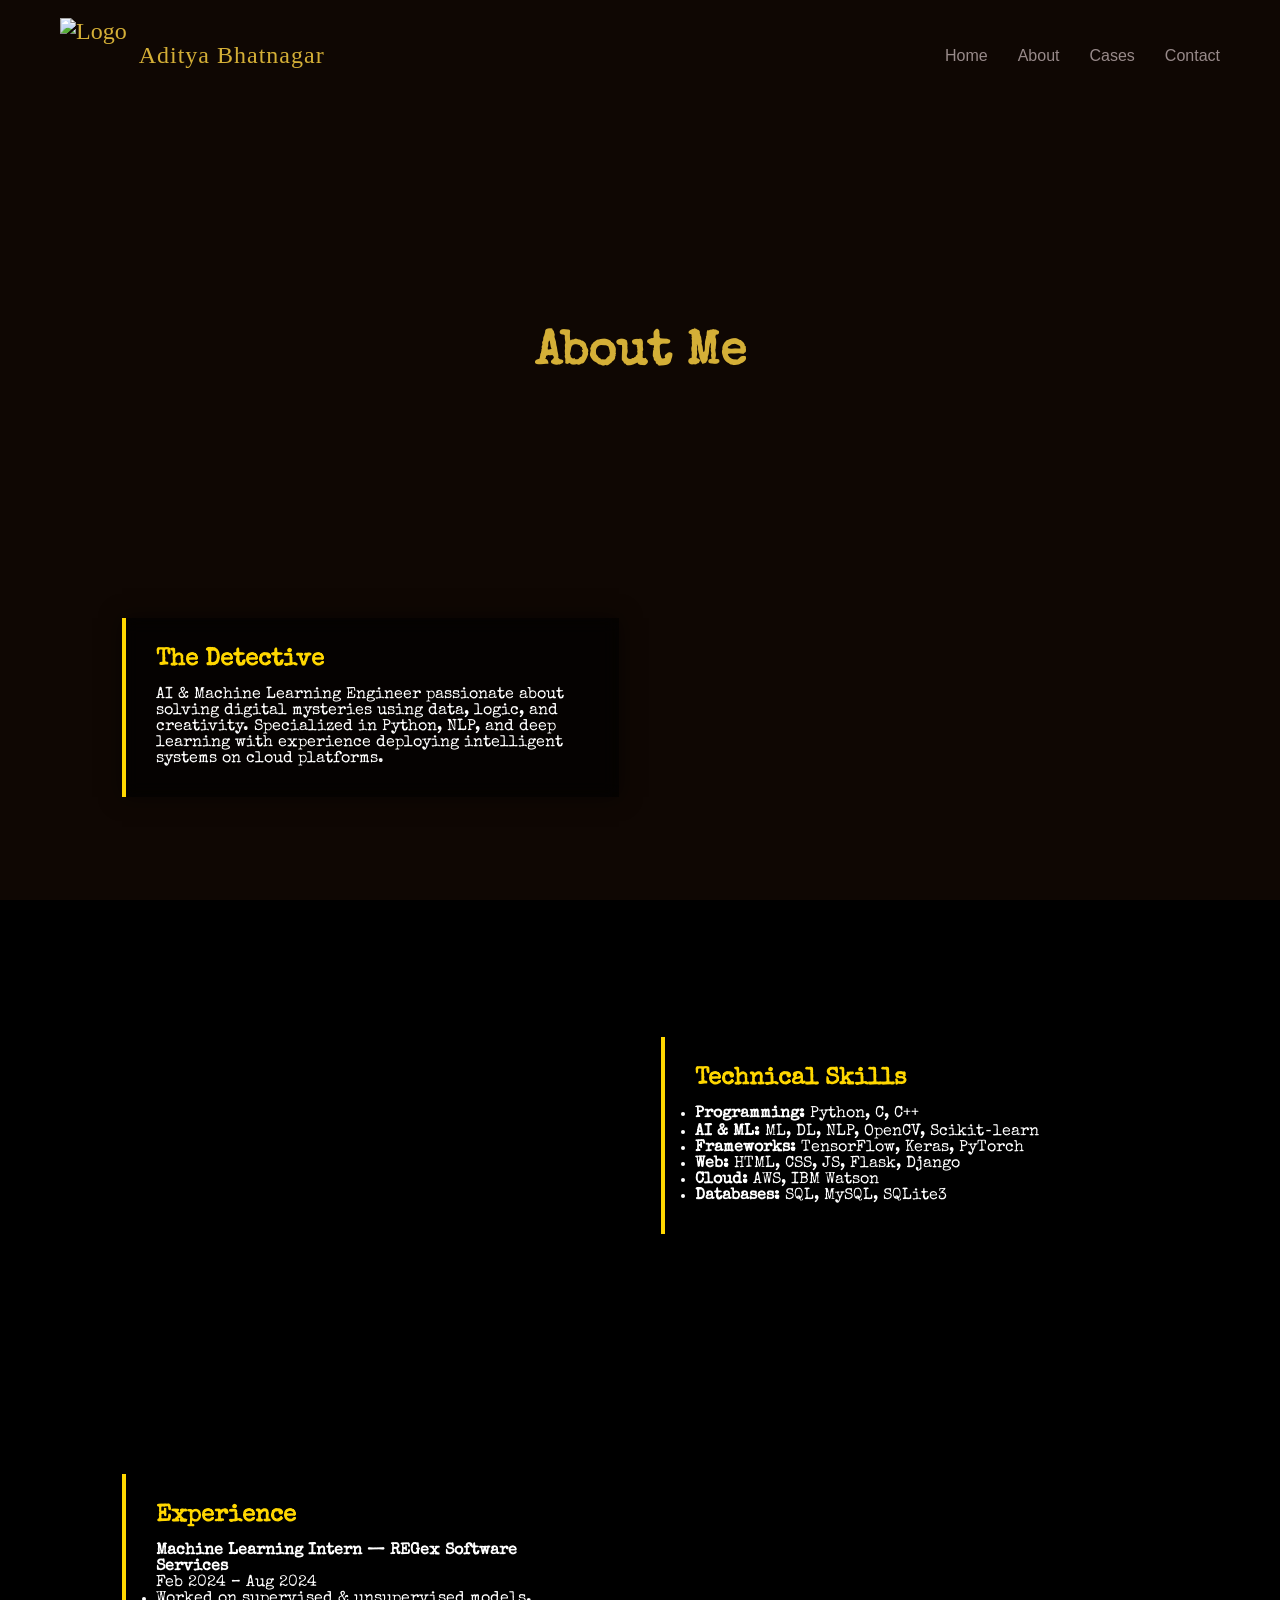
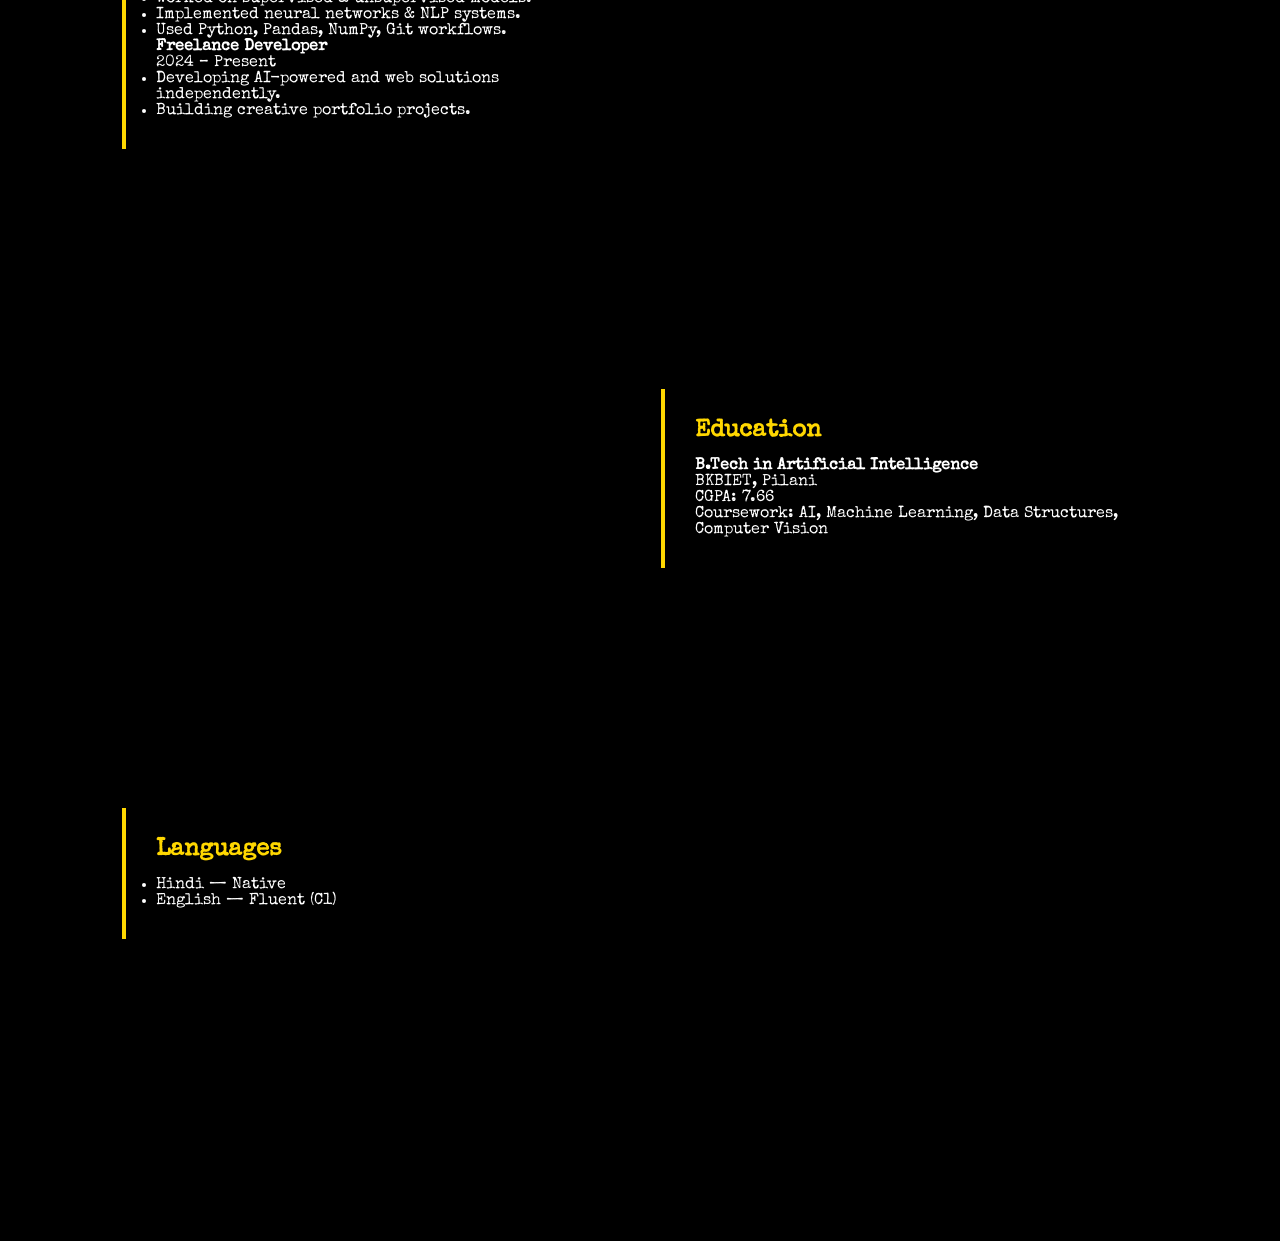
==== about.html @ 4fbb6e0a "Add files via upload" ====
<!DOCTYPE html>
<html lang="en">
<head>
<meta charset="UTF-8">
<meta name="viewport" content="width=device-width, initial-scale=1.0">

<title>Portfolio</title>

<link rel="icon" href="Assets/Images/logo.png">
<link rel="stylesheet" href="style.css">

<!-- Google Font -->
<link rel="preconnect" href="https://fonts.googleapis.com">
<link href="https://fonts.googleapis.com/css2?family=Special+Elite&display=swap" rel="stylesheet">
</head>

<body>

<!-- ================= NAVBAR ================= -->
<nav class="navbar">
    <div class="logo">
        <img src="Assets/Images/logo.png" alt="Logo">
        <span>Aditya Bhatnagar</span>
    </div>

    <ul class="nav-links">
        <li><a href="index.html">Home</a></li>
        <li><a href="about.html">About</a></li>
        <li><a href="projects.html">Cases</a></li>
        <li><a href="contact.html">Contact</a></li>
    </ul>
</nav>
<div class="video-bg1">
        <video autoplay muted playsinline loop>
            <source src="Assets/Videos/q1.mp4" type="video/mp4">
        </video>
    </div>
    <!-- BACKGROUND -->
    <div class="about-image-bg1"></div>
    <div class="about-overlay"></div>

<!-- ================= ABOUT SECTION ================= -->
<section id="about" class="about-section">

    
    
    <div class="about-container">
    

        <h1 class="about-title">About Me</h1>

        <!-- LEFT -->
        <div class="about-row left">
            <div class="about-card">
                <h2>The Detective</h2>
                <p>
                    AI & Machine Learning Engineer passionate about solving
                    digital mysteries using data, logic, and creativity.
                    Specialized in Python, NLP, and deep learning with
                    experience deploying intelligent systems on cloud platforms.
                </p>
            </div>
        </div>

        <!-- RIGHT -->
        <div class="about-row right">
            <div class="about-card">
                <h2>Technical Skills</h2>
                <ul>
                    <li><strong>Programming:</strong> Python, C, C++</li>
                    <li><strong>AI & ML:</strong> ML, DL, NLP, OpenCV, Scikit‑learn</li>
                    <li><strong>Frameworks:</strong> TensorFlow, Keras, PyTorch</li>
                    <li><strong>Web:</strong> HTML, CSS, JS, Flask, Django</li>
                    <li><strong>Cloud:</strong> AWS, IBM Watson</li>
                    <li><strong>Databases:</strong> SQL, MySQL, SQLite3</li>
                </ul>
            </div>
        </div>

        <!-- LEFT -->
        <div class="about-row left">
            <div class="about-card">
                <h2>Experience</h2>

                <p><strong>Machine Learning Intern — REGex Software Services</strong><br>
                Feb 2024 – Aug 2024</p>

                <ul>
                    <li>Worked on supervised & unsupervised models.</li>
                    <li>Implemented neural networks & NLP systems.</li>
                    <li>Used Python, Pandas, NumPy, Git workflows.</li>
                </ul>

                <p><strong>Freelance Developer</strong><br>
                2024 – Present</p>

                <ul>
                    <li>Developing AI-powered and web solutions independently.</li>
                    <li>Building creative portfolio projects.</li>
                </ul>
            </div>
        </div>

        <!-- RIGHT -->
        <div class="about-row right">
            <div class="about-card">
                <h2>Education</h2>

                <p>
                    <strong>B.Tech in Artificial Intelligence</strong><br>
                    BKBIET, Pilani<br>
                    CGPA: 7.66
                </p>

                <p>
                    Coursework: AI, Machine Learning,
                    Data Structures, Computer Vision
                </p>
            </div>
        </div>

        <!-- LEFT -->
        <div class="about-row left">
            <div class="about-card">
                <h2>Languages</h2>
                <ul>
                    <li>Hindi — Native</li>
                    <li>English — Fluent (C1)</li>
                </ul>
            </div>
        </div>

    </div>

</section>

<script src="script.js"></script>
</body>
</html>
---- style.css ----
:root {
    --gold: #d4af37;
    --dark: #0f0b08;
    --overlay: rgba(20,10,5,0.75);
    --text: #f5f5f5;
}

*{
    margin:0;
    padding:0;
    box-sizing:border-box;
}

body{
    padding-top: 90px; /* equals navbar height */
    font-family:'Poppins', sans-serif;
    color:var(--text);
    background:black;
    scroll-behavior:smooth;
}
.special-elite-regular {
  font-family: "Special Elite", system-ui;
  font-weight: 400;
  font-style: normal;
}

/* NAVBAR */
.navbar{
    position:fixed;
    top:0;
    left:0;
    width:100%;
    padding:18px 60px;
    display:flex;
    justify-content:space-between;
    align-items:center;
    z-index:1000;

    
}
.logo{
    display: flex;
    align-items: center;
    gap: 12px; /* space between logo & text */

    font-family: 'Cinzel', serif;
    font-size: 1.5rem;
    color: var(--gold);
}

/* logo image */
.logo img{
    height: 75px;   /* control size */
    width: auto;
}

/* logo text */
.logo span{
    letter-spacing: 1px;
}

.logo:hover img{
    transform: rotate(-5deg) scale(1.05);
    transition: 0.3s ease;
}

.nav-links{
    list-style:none;
    display:flex;
    gap:30px;
}

.nav-links a{
    text-decoration:none;
    color:rgb(152, 138, 138);
    transition:.3s;
}

.nav-links a:hover{
    color:var(--gold);
}
.video-bg{
    position: fixed;
    inset: 0;
    overflow: hidden;
    z-index: -2;
}

.video-bg video{
    width: 100%;
    height: 100%;
    object-fit: cover;
    transition: opacity 1.5s ease;
}

/* fade video out */
.video-bg video.fade-out{
    opacity: 0;
}

.video-bg1{
    position: fixed;
    inset: 0;
    overflow: hidden;
    z-index: -2;
}

.video-bg1 video{
    width: 100%;
    height: 100%;
    object-fit: cover;
    transition: opacity 1.5s ease;
}

/* fade video out */
.video-bg1 video.fade-out{
    opacity: 0;
}

/* HERO SECTION */
.hero{
    height:80vh;
    display:flex;
    align-items:center;
    justify-content:flex-start; /* allows left alignment */
    position:relative;
    padding-left:80px;
}
.hero-content{
    position:relative;
    text-align:center;
    animation:fadeUp 1.5s ease;
}

.hero-content1{
    position:relative;
    text-align:left;
    animation:fadeUp 1.5s ease;
}

.hero-content2{
    position:relative;
    text-align:right;
    animation:fadeUp 1.5s ease;
}


.hero h1{
    font-family:'Cinzel', serif;
    font-size:4rem;
    color:var(--gold);
}

.hero span{
    color:white;
}

.hero p{
    margin:20px 0;
    opacity:0.9;
}

/* BUTTON */
.btn{
    padding:12px 28px;
    background:transparent;
    border:1px solid var(--gold);
    color:var(--gold);
    cursor:pointer;
    transition:.4s;
}

.btn:hover{
    background:var(--gold);
    color:black;
}

/* SECTIONS */
.section{
    padding:100px 80px;
    text-align:center;
    background:var(--dark);
}

.section.dark{
    background:#090604;
}

.section h2{
    font-family:'Cinzel', serif;
    color:var(--gold);
    margin-bottom:25px;
}

/* =========================
   SECTION ALIGNMENTS
========================= */

/* Base layout */
.section-content{
    max-width:1200px;
    margin:auto;
    display:flex;
    align-items:center;
    min-height:60vh;
}

/* CENTER (default) */
.align-center{
    justify-content:center;
    text-align:center;
}

/* LEFT ALIGN */
.align-left{
    justify-content:flex-start;
    text-align:left;
}

/* RIGHT ALIGN */
.align-right{
    justify-content:flex-end;
    text-align:right;
}

/* CASE GRID */
.cases-grid{
    display:grid;
    grid-template-columns:repeat(auto-fit,minmax(250px,1fr));
    gap:30px;
    margin-top:40px;
}

.case-card{
    padding:30px;
    border:1px solid rgba(212,175,55,0.3);
    transition:.4s;
}

.case-card:hover{
    transform:translateY(-10px);
    border-color:var(--gold);
}

/* ANIMATION */
@keyframes fadeUp{
    from{
        opacity:0;
        transform:translateY(40px);
    }
    to{
        opacity:1;
        transform:translateY(0);
    }
}
/* =====================
   CONTENT ALIGNMENT SYSTEM
===================== */

.align-left {
    text-align: left;
    justify-content: flex-start;
    align-items: flex-start;
}

.align-center {
    text-align: center;
    justify-content: center;
    align-items: center;
}

.align-right {
    text-align: right;
    justify-content: flex-end;
    align-items: flex-end;
}

/* Hero content width control */
.hero-content {
    max-width: 700px;
    padding: 0 60px;
}

/* IMAGE BACKGROUND (appears after video) */
.image-bg{
    position: fixed;
    inset: 0;
    background: url("Assets/Images/contact.jpeg") center/cover no-repeat;
    z-index: -3;
    opacity: 0;
    transition: opacity 1.5s ease;
}


/* when activated */
.image-bg.show{
    opacity: 1;
}

.image-bg1{
    position: fixed;
    inset: 0;
    background: url("Assets/Images/about.jpeg") center/cover no-repeat;
    z-index: -3;
    opacity: 0;
    transition: opacity 1.5s ease;
}

/* when activated */
.image-bg1.show{
    opacity: 1;
}

.overlay{
    position: fixed;
    inset: 0;
    background: var(--overlay);
    z-index: -1;
}

/* PROJECT PAGE IMAGE BACKGROUND */
.image-bg-project{
    position: fixed;
    inset: 0;
    background: url("Assets/Images/case.jpeg") center/cover no-repeat;
    z-index: -3;
    opacity: 0;
    transition: opacity 1.5s ease;
}

.image-bg-project.show{
    opacity: 1;
}

/* =============================
   CASE FILE ARCHIVE STYLE
============================= */

.case-archive{
    max-width:1100px;
    margin:auto;
    display:grid;
    gap:30px;
}

.case-file{
    position:relative;
    padding:35px;
    border:1px solid rgba(212,175,55,0.25);
    background:rgba(0,0,0,0.35);
    backdrop-filter: blur(8px);
    transition:.4s;
}

.case-file:hover{
    transform:translateX(12px);
    border-color:var(--gold);
    box-shadow:0 0 25px rgba(212,175,55,0.15);
}

.case-number{
    font-size:.8rem;
    letter-spacing:3px;
    color:var(--gold);
    opacity:.7;
}

/* CONTACT FORM */
.contact-form{
    margin-top:30px;
    margin-left:60px;
    display:flex;
    flex-direction:column;
    gap:15px;
    max-width:420px;
}

.contact-form input,
.contact-form textarea{
    background:rgba(0,0,0,0.5);
    border:1px solid rgba(212,175,55,0.4);
    padding:12px;
    color:white;
    font-family:'Poppins', sans-serif;
    outline:none;
    transition:.3s;
}

.contact-form input:focus,
.contact-form textarea:focus{
    border-color:var(--gold);
    background:rgba(0,0,0,0.7);
}

.contact-form textarea{
    resize:none;
}

/* CONTACT INFO SECTION */
.contact-info{
    min-height: 80vh;
    display: flex;
    align-items: center;
}

/* Sherlock card */
.contact-card{
    background: rgba(10,5,5,0.6);
    backdrop-filter: blur(10px);
    border: 1px solid rgba(212,175,55,0.3);
    padding: 50px;
    max-width: 500px;
    color: white;
    animation: fadeUp 1.2s ease;
}

/* title */
.contact-card h2{
    font-family: 'Cinzel', serif;
    color: var(--gold);
    margin-bottom: 10px;
}

/* items */
.contact-item{
    margin-top: 25px;
}

.contact-item span{
    color: var(--gold);
    font-weight: 600;
    display: block;
    margin-bottom: 5px;
}

.contact-item a{
    color: white;
    text-decoration: none;
    transition: 0.3s;
}

.contact-item a:hover{
    color: var(--gold);
}

/* =========================
   MOBILE RESPONSIVE DESIGN
========================= */

@media (max-width: 768px) {

    /* NAVBAR */
    .navbar {
        padding: 15px 20px;
    }

    .logo {
        font-size: 1.2rem;
    }

    .nav-links {
        gap: 15px;
        font-size: 0.9rem;
    }

    /* HERO SECTION */
    .hero {
        padding-left: 20px;
        justify-content: center;
        text-align: center;
    }

    .hero-content {
        max-width: 100%;
        padding: 0 20px;
    }

    .hero h1 {
        font-size: 2.2rem;
        line-height: 1.3;
    }

    .hero p {
        font-size: 0.95rem;
    }

    /* SECTIONS */
    .section {
        padding: 70px 20px;
    }

    /* GRID STACKS VERTICALLY */
    .cases-grid {
        grid-template-columns: 1fr;
    }

    /* ALIGNMENTS RESET FOR MOBILE */
    .align-left,
    .align-right {
        text-align: center;
        justify-content: center;
        align-items: center;
    }
}

@media(max-width:768px){
    .logo img{
        height:30px;
    }

    .logo span{
        font-size:1.2rem;
    }
}


/* ======================
   ABOUT PAGE LAYOUT
====================== */

.about-layout{
    max-width: 850px;
}

.about-intro{
    margin: 20px 0 40px;
    line-height: 1.7;
    opacity: 0.9;
}

.about-block{
    margin-top: 35px;
}

.about-block h2{
    font-family:'Cinzel', serif;
    color: var(--gold);
    margin-bottom: 12px;
    border-bottom: 1px solid rgba(212,175,55,0.3);
    padding-bottom: 6px;
}

.about-block ul{
    padding-left: 18px;
    line-height: 1.8;
}

.about-block li{
    margin-bottom: 6px;
}

/* ================= ABOUT SECTION ================= */

.about-section {
    position: relative;
    padding: 120px 8%;
    color: white;
}

.about-container {
    display: flex;
    flex-direction: column;
    gap: 120px;
}

/* ROW BASE */
.about-row {
    display: flex;
    width: 100%;
}

/* LEFT ALIGN */
.about-row.left {
    justify-content: flex-start;
}

/* RIGHT ALIGN */
.about-row.right {
    justify-content: flex-end;
}

/* TEXT BOX */
.about-text {
    width: 45%;
    background: rgba(0,0,0,0.55);
    padding: 40px;
    border-radius: 10px;
    backdrop-filter: blur(6px);
    box-shadow: 0 0 20px rgba(0,0,0,0.6);
}

/* HEADINGS */
.about-text h1,
.about-text h2 {
    color: #d4af37;
    margin-bottom: 15px;
}

/* RESPONSIVE (mobile) */
@media (max-width: 900px) {

    .about-row {
        justify-content: center !important;
    }

    .about-text {
        width: 90%;
    }
}

.about-section {
    position: relative;
    min-height: 100vh;
    color: white;
    font-family: "Special Elite", monospace;
}

.about-container {
    position: relative;
    z-index: 2;
    max-width: 1100px;
    margin: auto;
    padding: 120px 20px;
}

.about-title {
    text-align: center;
    font-size: 3rem;
    margin-bottom: 60px;
    color:var(--gold);
}

/* ROW SYSTEM */
.about-row {
    display: flex;
    margin: 60px 0;
}

.about-row.left {
    justify-content: flex-start;
}

.about-row.right {
    justify-content: flex-end;
}

/* CARD */
.about-card {
    width: 48%;
    background: rgba(0,0,0,0.65);
    padding: 30px;
    border-left: 4px solid gold;
    backdrop-filter: blur(8px);
    box-shadow: 0 0 20px rgba(0,0,0,0.5);
}

.about-card h2 {
    color: gold;
    margin-bottom: 15px;
}

.about-image-bg1{
    position: fixed;
    inset: 0;
    background: url("Assets/Images/about.jpeg") center/cover no-repeat;
    z-index: -3;
    opacity: 0;
    transition: opacity 1.5s ease;
}

/* when activated */
.about-image-bg1.show{
    opacity: 1;
}

.about-overlay{
    position: fixed;
    inset: 0;
    background: var(--overlay);
    z-index: -1;
}



/* MOBILE */
@media(max-width: 768px) {

    .about-row,
    .about-row.left,
    .about-row.right {
        justify-content: center;
    }

    .about-card {
        width: 100%;
    }
}
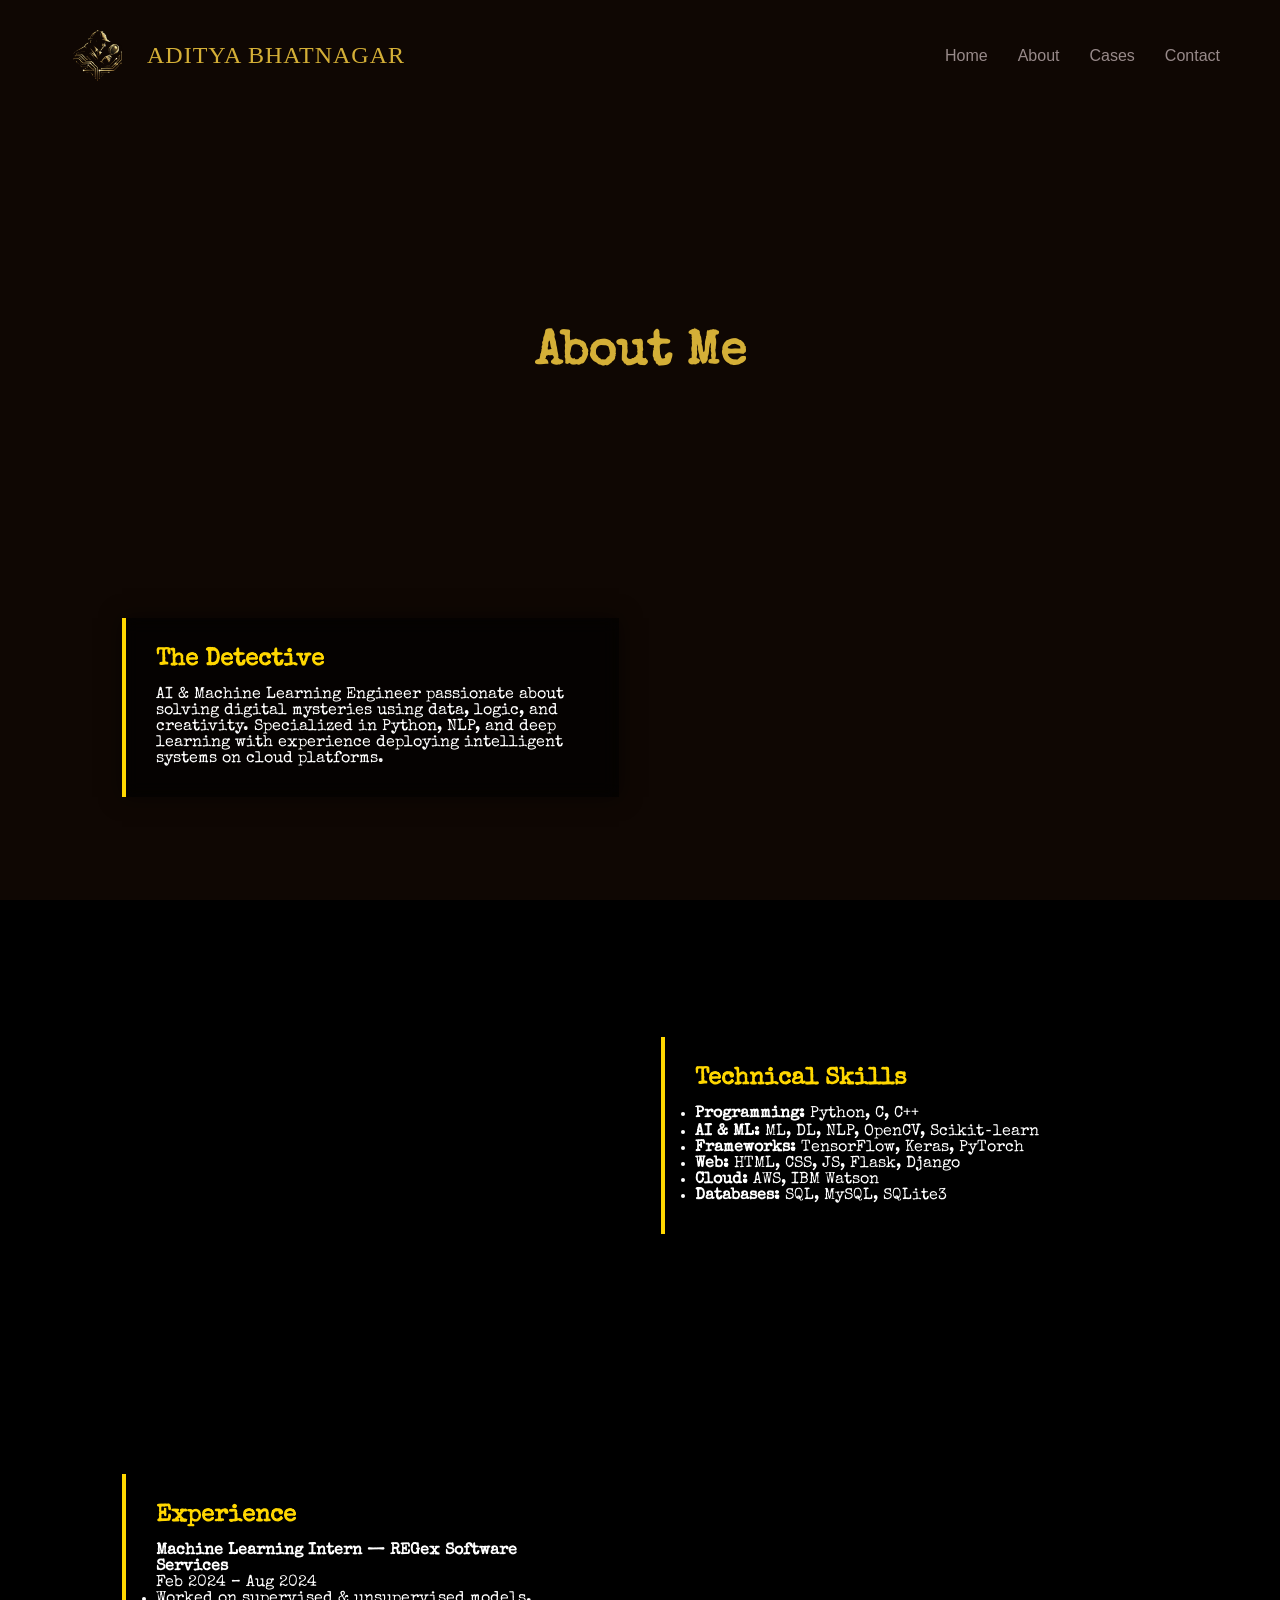
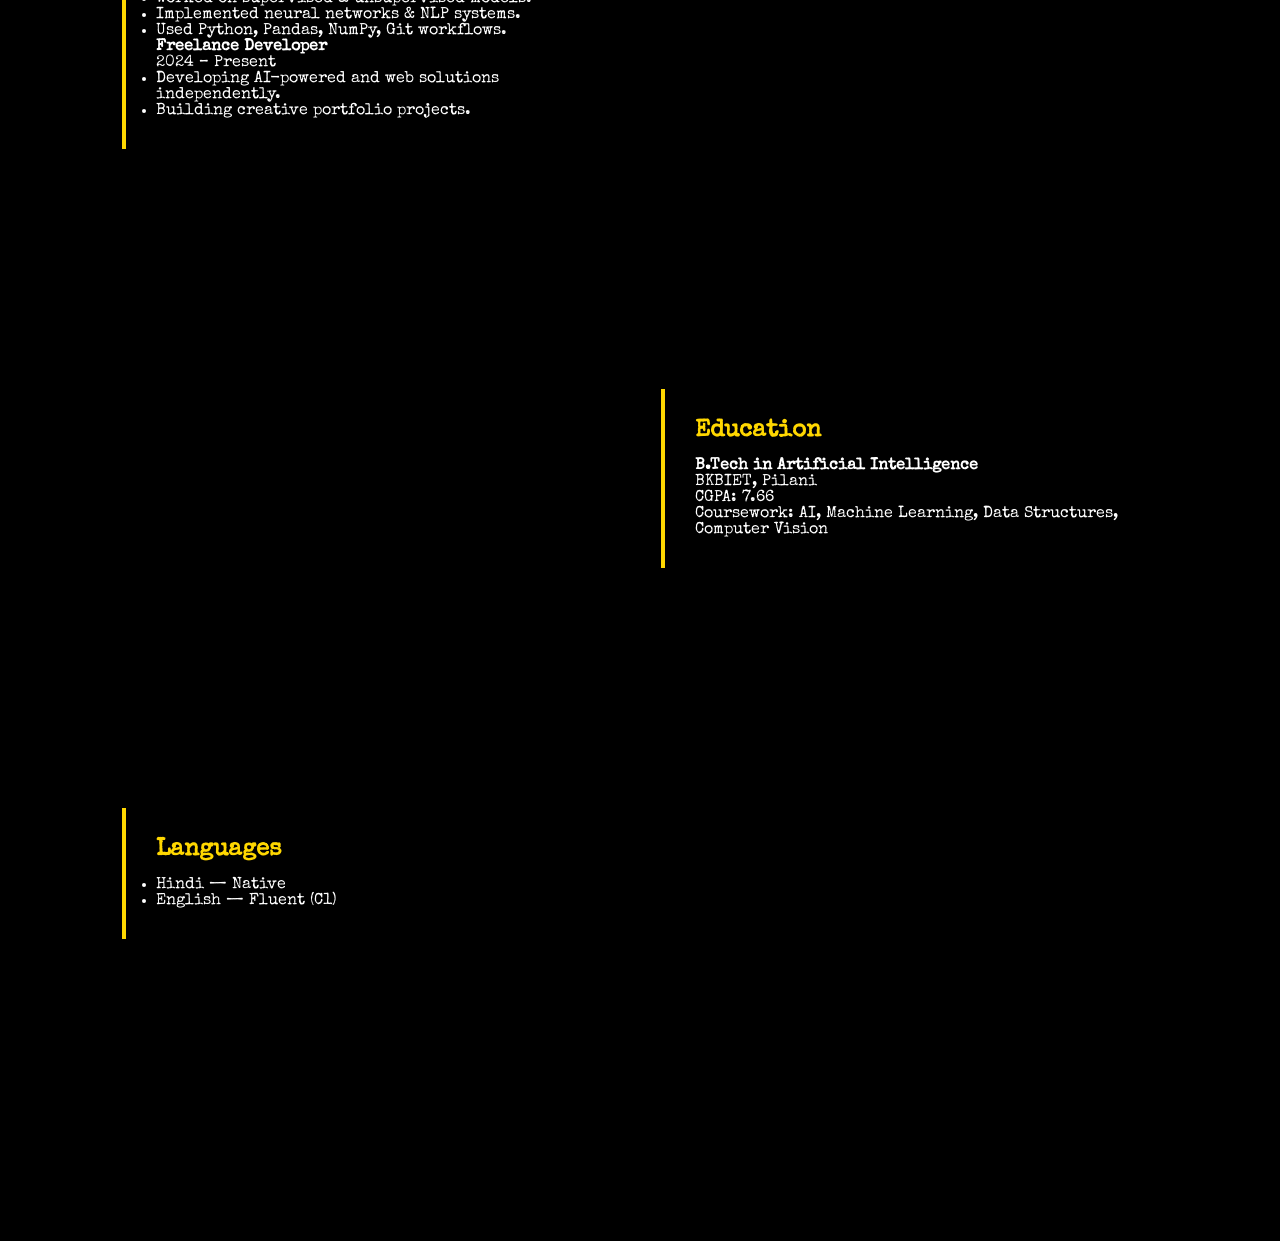
==== commit 45d79e15: "Add files via upload" ====
--- a/about.html
+++ b/about.html
@@ -6,7 +6,7 @@
 
 <title>Portfolio</title>
 
-<link rel="icon" href="Assets/Images/logo.png">
+<link rel="icon" href="logo.png">
 <link rel="stylesheet" href="style.css">
 
 <!-- Google Font -->
@@ -19,8 +19,8 @@
 <!-- ================= NAVBAR ================= -->
 <nav class="navbar">
     <div class="logo">
-        <img src="Assets/Images/logo.png" alt="Logo">
-        <span>Aditya Bhatnagar</span>
+        <img src="logo.png" alt="Logo">
+        <span>ADITYA BHATNAGAR</span>
     </div>
 
     <ul class="nav-links">
@@ -32,7 +32,7 @@
 </nav>
 <div class="video-bg1">
         <video autoplay muted playsinline loop>
-            <source src="Assets/Videos/q1.mp4" type="video/mp4">
+            <source src="q1.mp4" type="video/mp4">
         </video>
     </div>
     <!-- BACKGROUND -->
--- a/style.css
+++ b/style.css
@@ -285,7 +285,7 @@
 .image-bg{
     position: fixed;
     inset: 0;
-    background: url("Assets/Images/contact.jpeg") center/cover no-repeat;
+    background: url("contact.jpeg") center/cover no-repeat;
     z-index: -3;
     opacity: 0;
     transition: opacity 1.5s ease;
@@ -300,7 +300,7 @@
 .image-bg1{
     position: fixed;
     inset: 0;
-    background: url("Assets/Images/about.jpeg") center/cover no-repeat;
+    background: url("about.jpeg") center/cover no-repeat;
     z-index: -3;
     opacity: 0;
     transition: opacity 1.5s ease;
@@ -322,7 +322,7 @@
 .image-bg-project{
     position: fixed;
     inset: 0;
-    background: url("Assets/Images/case.jpeg") center/cover no-repeat;
+    background: url("case.jpeg") center/cover no-repeat;
     z-index: -3;
     opacity: 0;
     transition: opacity 1.5s ease;
@@ -662,7 +662,7 @@
 .about-image-bg1{
     position: fixed;
     inset: 0;
-    background: url("Assets/Images/about.jpeg") center/cover no-repeat;
+    background: url("about.jpeg") center/cover no-repeat;
     z-index: -3;
     opacity: 0;
     transition: opacity 1.5s ease;
